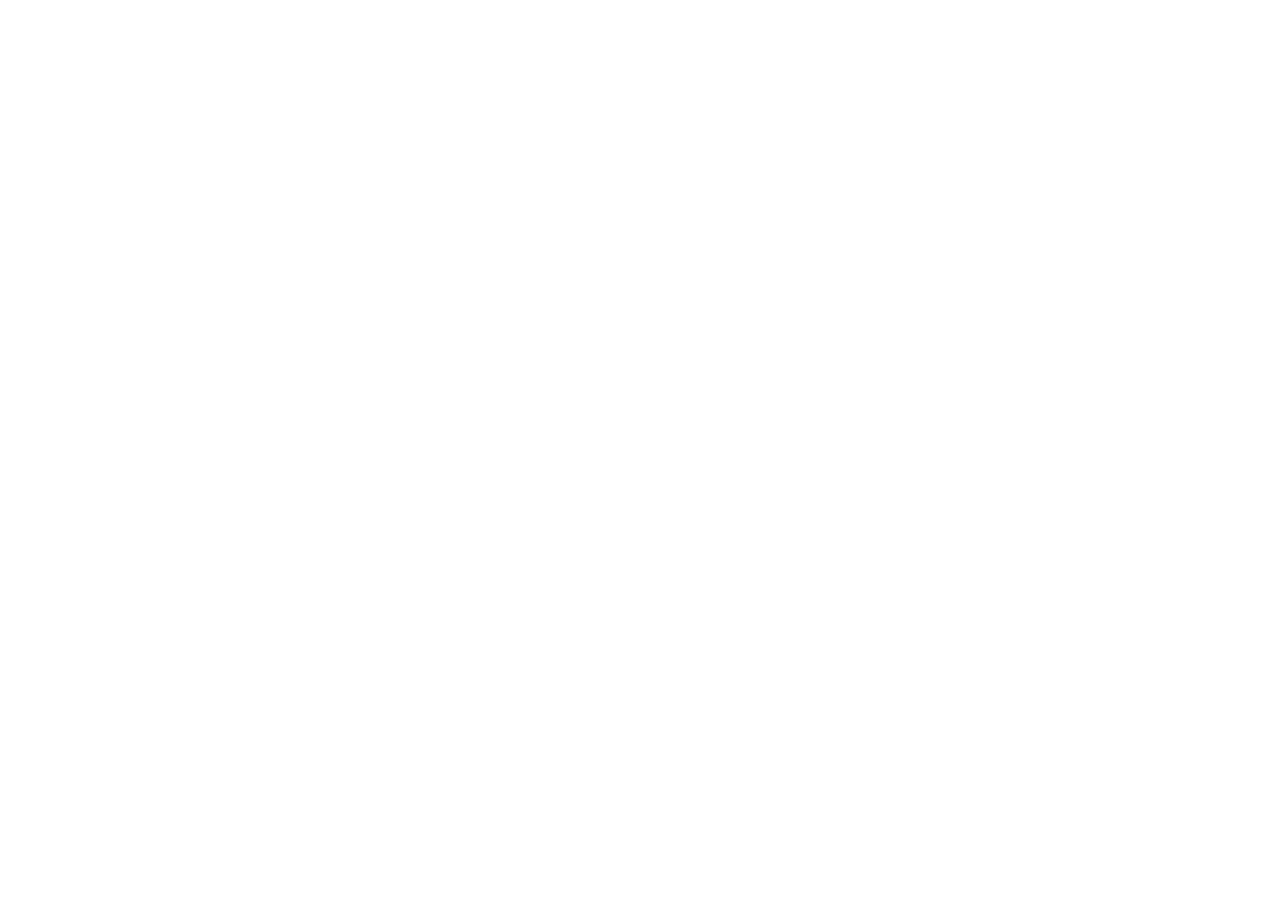
==== color-aleatorio/index.html @ d902873b "Proyecto-color-aleatorio" ====
<!DOCTYPE html>
<html lang="es">
<head>
    <meta charset="UTF-8">
    <meta name="viewport" content="width=device-width, initial-scale=1.0">
    <link rel="stylesheet" href="./style.css">
    <title>Color Aleatorio</title>
</head>
<body>
    
</body>
</html>
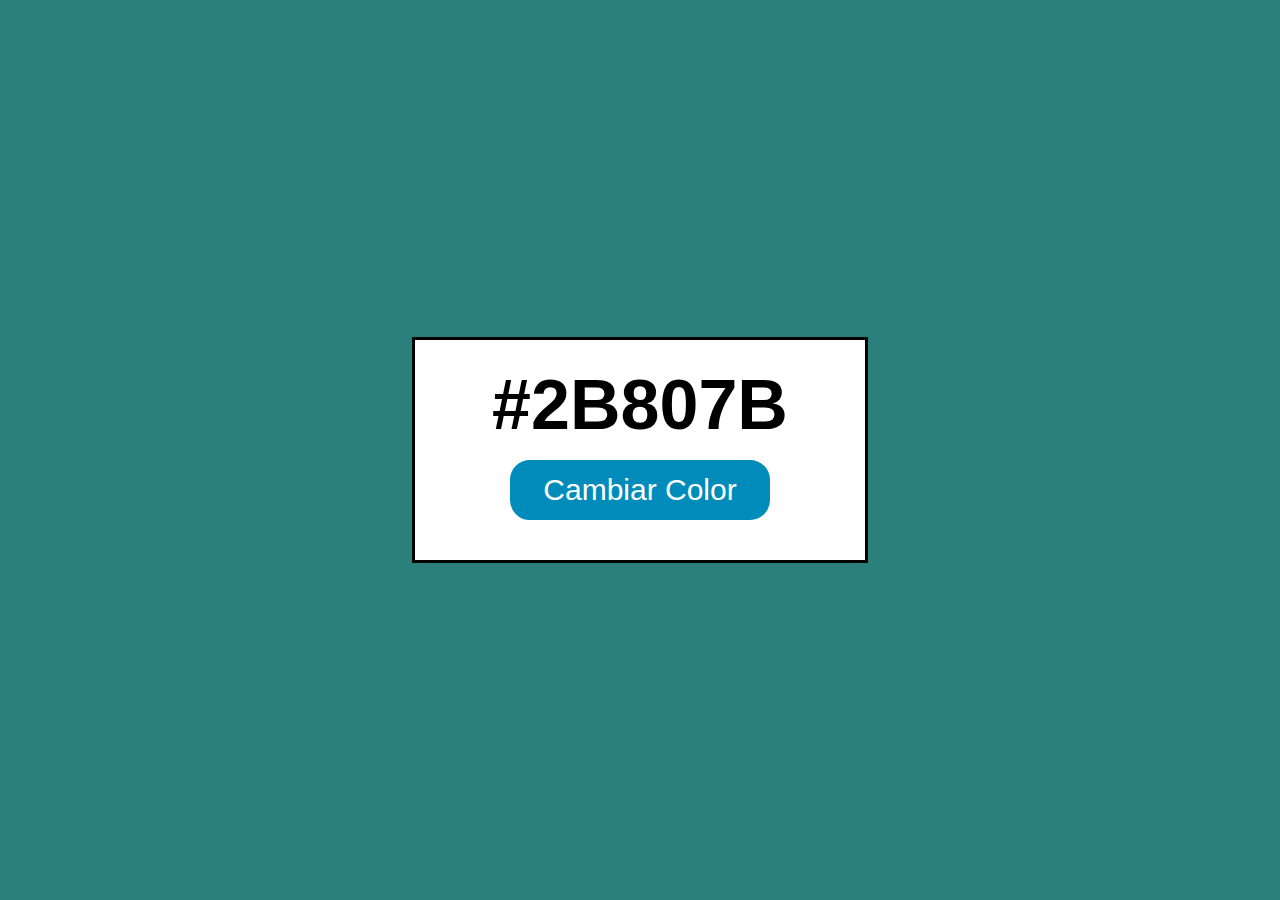
==== commit 9d64bf04: "Se agrego el código css" ====
--- a/color-aleatorio/index.html
+++ b/color-aleatorio/index.html
@@ -1,12 +1,17 @@
 <!DOCTYPE html>
 <html lang="es">
-<head>
+  <head>
     <meta charset="UTF-8">
     <meta name="viewport" content="width=device-width, initial-scale=1.0">
     <link rel="stylesheet" href="./style.css">
-    <title>Color Aleatorio</title>
-</head>
-<body>
-    
-</body>
+    <link rel="icon" type="image/png" href="imagenes/favicon.png">
+      <title>Color Aleatorio</title>
+  </head>
+  <body class="centrar-flex">
+    <div id="contenedor" class="centrar-flex">
+      <p id="color">#2B807B</p>
+      <button id="boton-color">Cambiar Color</button>
+    </div>
+    <script src="./app.js"></script>
+  </body>
 </html>--- a/color-aleatorio/style.css
+++ b/color-aleatorio/style.css
@@ -0,0 +1,52 @@
+/*    Estilos generales   */
+* {
+    margin: 0;
+    padding: 0;
+    font-family: Verdana, sans-serif;
+}
+body{
+    height: 100vh;
+    background-color: #2B807B;
+    text-align: center;
+}
+.centrar-flex{
+    display: flex;
+    justify-content: center;
+    align-items: center;
+}
+
+/*    Contenedor   */
+
+#contenedor{
+    height: 220px;
+    width: 450px;
+    background-color: white;
+    border: 3px solid black;
+    flex-wrap: wrap;
+    flex-direction: column;
+}
+
+
+/*    Texto   */
+#color {
+    font-size: 70px;
+    font-weight: bold;
+}
+
+/*    Boton   */
+button {
+    font-size: 30px;
+    color: white;
+    border-radius: 20px;
+    background-color: #008CBA;
+    margin: 15px;
+    padding: 10px 30px;
+    border: 3px solid #008CBA;
+    user-select: none;
+    cursor: pointer;
+    transition-duration: 0.4s;
+}
+
+button:hover{
+    background-color: #05455A;
+}